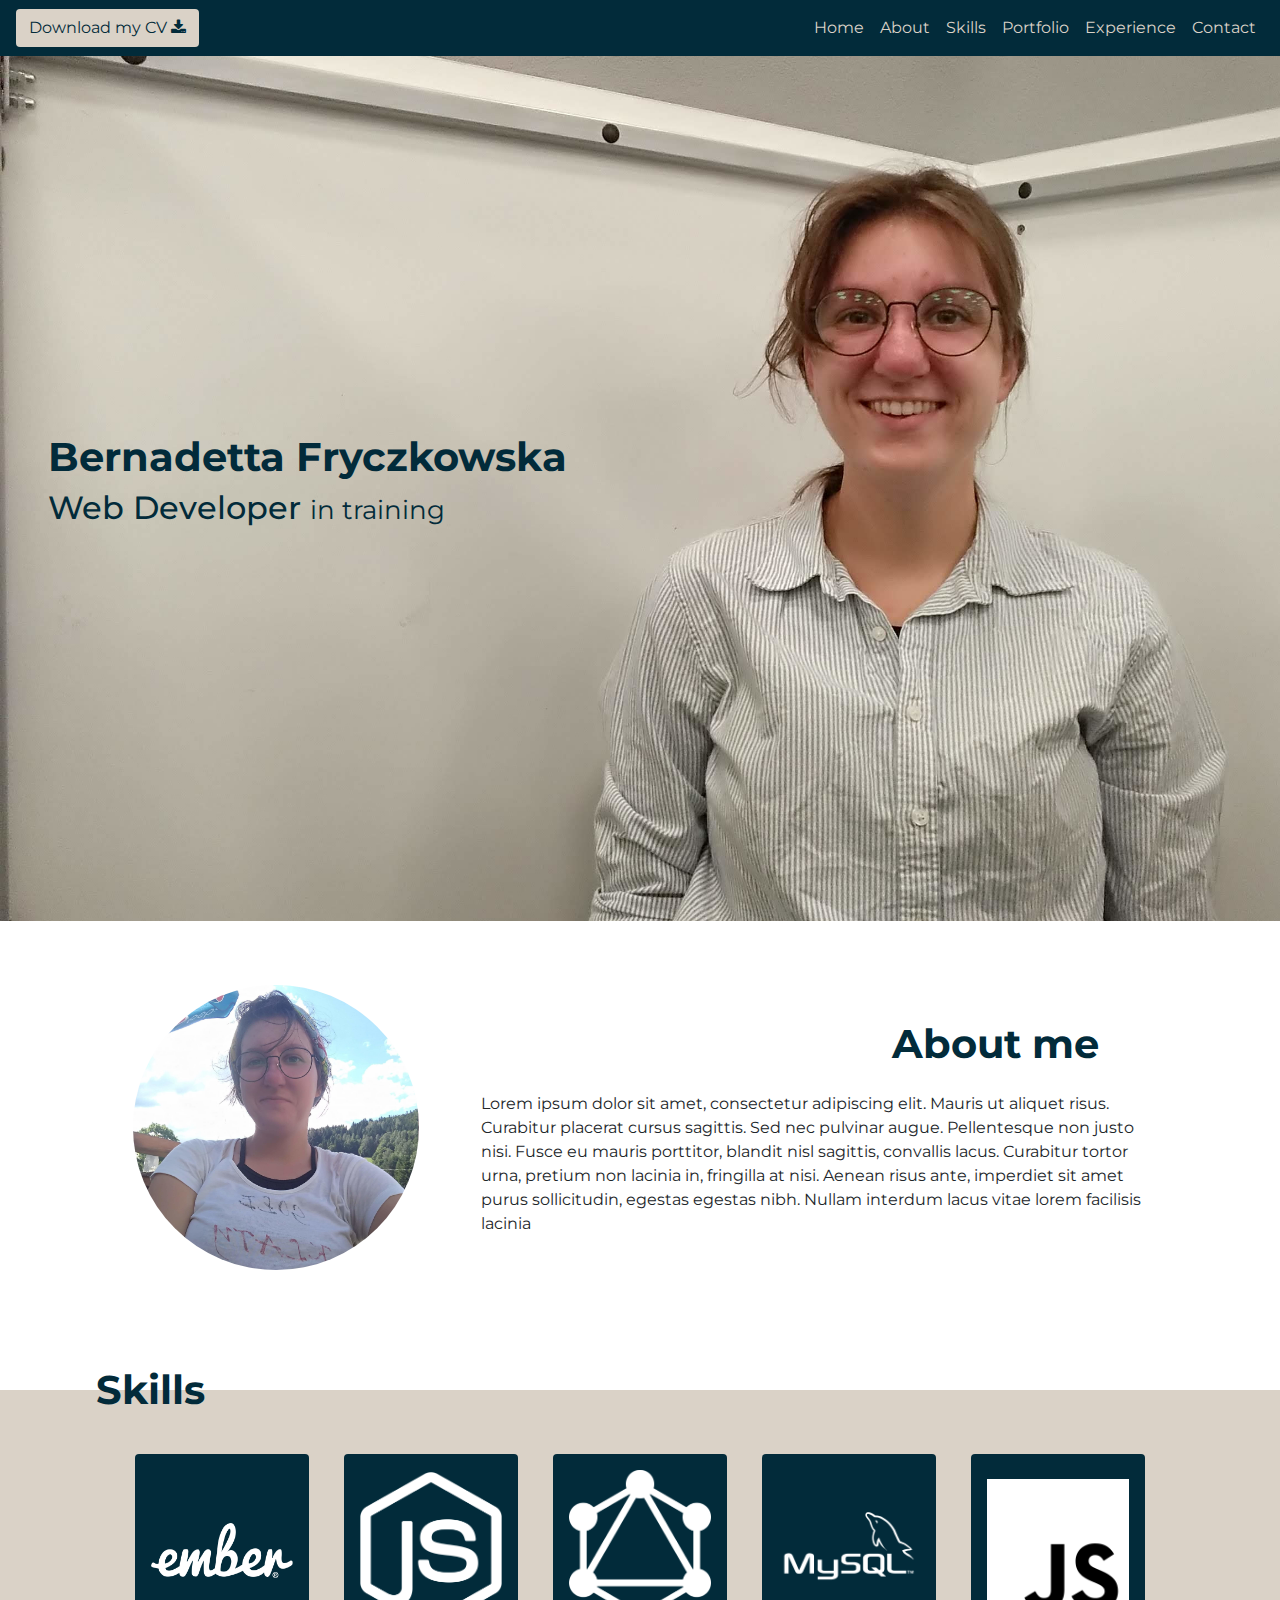
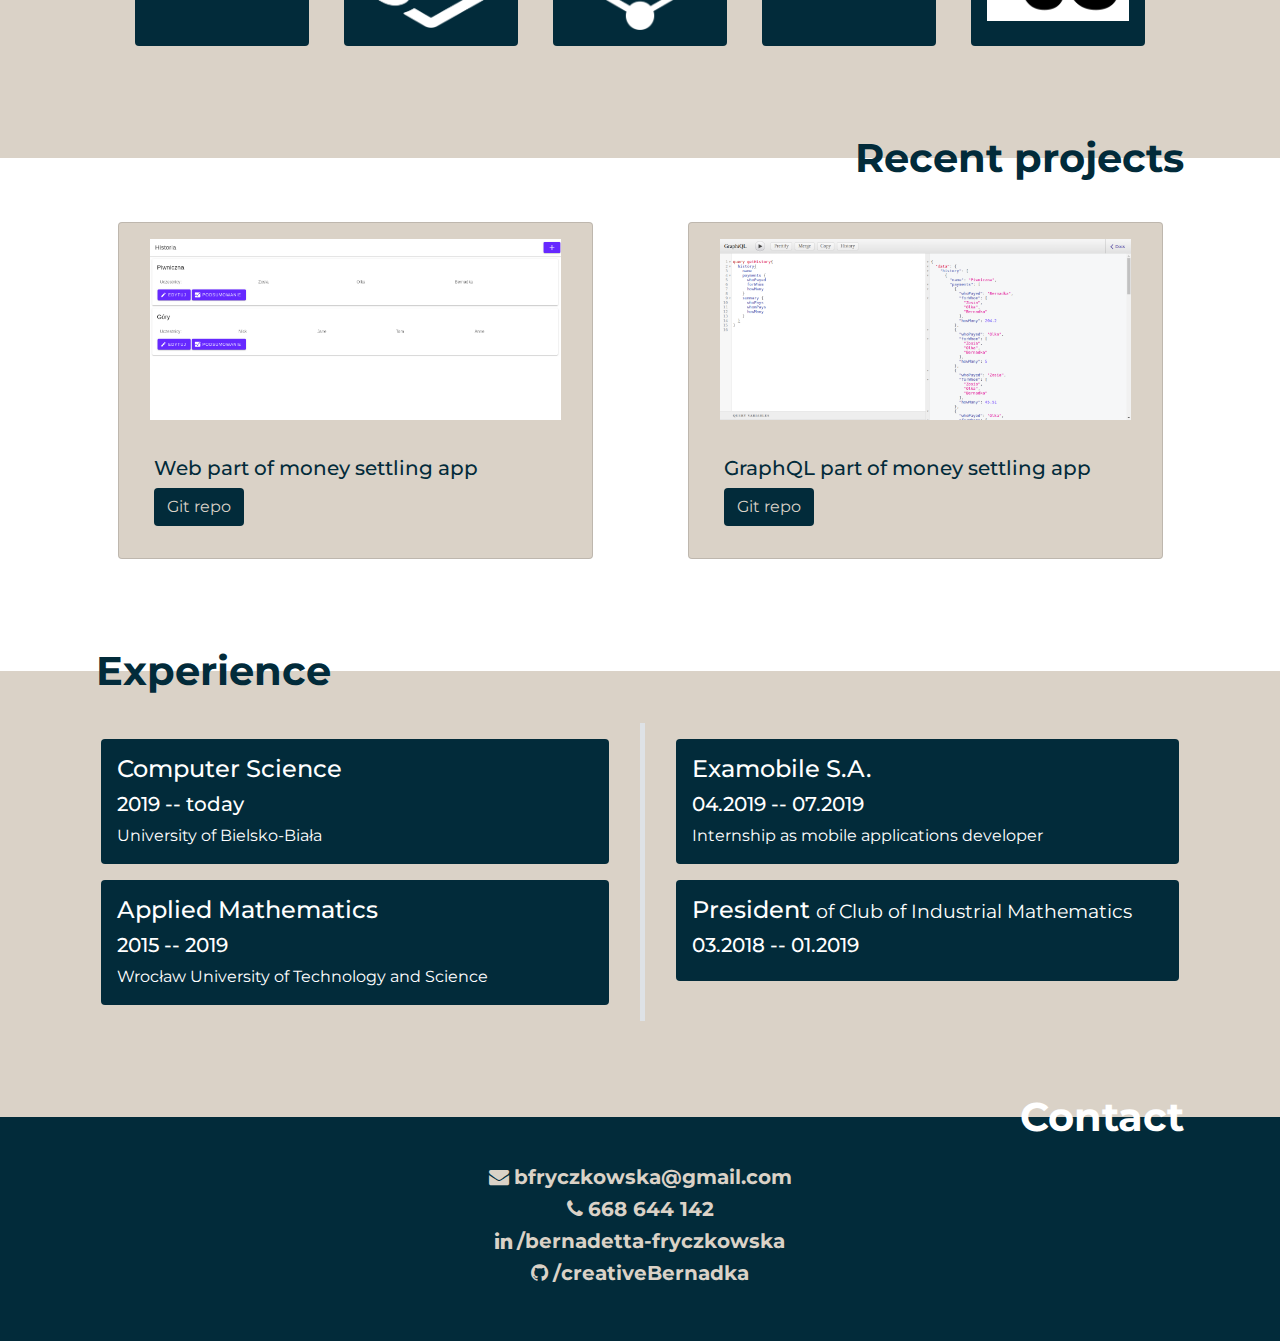
==== index.html @ b06b9ac1 "FIX: adjust styles to mobile" ====
<!DOCTYPE html>
<html lang="pl" xmlns="http://www.w3.org/1999/html">
<head>
    <meta charset="UTF-8">
    <title>Bernadetta Fryczkowska</title>
    <meta name="viewport" content="width=device-width, initial-scale=1, shrink-to-fit=no">
    <link rel="stylesheet" href="bootstrap-4.3.1-dist/css/bootstrap.min.css">
    <link rel="stylesheet" type="text/css" href="CV.css">
    <link rel="stylesheet" href="https://cdnjs.cloudflare.com/ajax/libs/font-awesome/4.7.0/css/font-awesome.min.css">
</head>
<body class="pt-5">

<nav class="navbar navbar-expand-lg color-primary fixed-top">
    <div class="bg-third rounded">
        <a href="#" class="btn text-primary">
            Download my CV
            <div class="text-primary fa fa-download"></div>
        </a>
    </div>
    <button class="navbar-toggler navbar-dark" type="button" data-toggle="collapse"
            data-target="#navbarSupportedContent" aria-controls="navbarSupportedContent"
            aria-expanded="false" aria-label="Toggle navigation">
        <span class="navbar-toggler-icon"></span>
    </button>
    <div class="collapse navbar-collapse" id="navbarSupportedContent">
        <ul class="navbar-nav ml-auto">
            <li class="nav-item active">
                <a class="nav-link text-secondary" href="#">Home<span class="sr-only">(current)</span></a>
            </li>
            <li class="nav-item">
                <a class="nav-link text-secondary" href="#about-me">About</a>
            </li>
            <li class="nav-item">
                <a class="nav-link text-secondary" href="#skills">Skills</a>
            </li>
            <li class="nav-item">
                <a class="nav-link text-secondary" href="#portfolio">Portfolio</a>
            </li>
            <li class="nav-item">
                <a class="nav-link text-secondary" href="#experience">Experience</a>
            </li>
            <li class="nav-item">
                <a class="nav-link text-secondary" href="#contact">Contact</a>
            </li>
        </ul>
    </div>
</nav>

<div class="cover d-flex flex-column justify-content-center pl-md-5 pl-2 text-primary">
    <h1>Bernadetta Fryczkowska</h1>
    <h2>Web Developer <small>in training</small></h2>
</div>
<a name="about-me"></a>
<div class="container-fluid color-secondary pb-md-5 pt-3 pb-3">
    <div class="container">
        <div class="row p-md-5 d-flex align-items-center">
            <div class="col-lg-4 d-none d-lg-block">
                <img src="res/ja_gory2.jpg" class="profile-picture rounded-circle">
            </div>
            <div class="col-12 col-lg-8">
                <h1 class="text-primary mr-md-5 text-right mb-4">
                    About me
                </h1>
                Lorem ipsum dolor sit amet, consectetur adipiscing elit. Mauris ut aliquet risus.
                Curabitur placerat cursus sagittis. Sed nec pulvinar augue. Pellentesque non justo nisi.
                Fusce eu mauris porttitor, blandit nisl sagittis, convallis lacus. Curabitur tortor urna,
                pretium non lacinia in, fringilla at nisi. Aenean risus ante, imperdiet sit amet purus sollicitudin,
                egestas egestas nibh. Nullam interdum lacus vitae lorem facilisis lacinia
            </div>
        </div>
    </div>
</div>
<a name="skills"></a>
<h1 class="text-primary title-bottom ml-md-5 pl-md-5 pl-2">
    Skills
</h1>
<div class="container-fluid bg-third pb-md-5 pb-4 pt-3 pt-md-0">
    <div class="container">
        <div class="p-md-5 p-3 justify-content-around row align-content-between">
            <div class="col-6 col-sm-4 col-md-2 rounded color-primary p-lg-3 p-2 align-items-center d-flex m-md-3 m-1">
                <img src="res/Ember%20Logo%201c%20White.png" class="logo img-fluid">
            </div>
            <div class="col-6 col-sm-4 col-md-2 rounded color-primary p-lg-3 p-2 align-items-center d-flex m-md-3 m-1">
                <img src="res/nodejs-icon-logo-black-and-white.png" class="logo img-fluid">
            </div>
            <div class="col-6 col-sm-4 col-md-2 rounded color-primary p-lg-3 p-2 align-items-center d-flex m-md-3 m-1">
                <img src="res/graphql-logo-black-and-white.png" class="logo img-fluid">
            </div>
            <div class="col-6 col-sm-4 col-md-2 rounded color-primary p-lg-3 p-2 align-items-center d-flex m-md-3 m-1">
                <img src="res/mysql-5-logo-black-and-white.png" class="logo img-fluid">
            </div>
            <div class="col-6 col-sm-4 col-md-2 rounded color-primary p-lg-3 p-2 align-items-center d-flex m-md-3 m-1">
                <img src="res/javascript-logo-black-and-white.png" class="logo img-fluid">
            </div>
        </div>
    </div>
</div>
<a name="portfolio"></a>
<h1 class="text-primary title-top text-right mr-md-5 pr-md-5 pr-2">
    Recent projects
</h1>
<div class="container-fluid color-secondary p-md-4 p-2">
    <div class="container">
        <div class="color-secondary row justify-content-center pb-md-5 pt-md-2 pb-3">
            <div class="col-12 col-lg-5 card bg-third mb-md-3 mb-2">
                <img src="res/money_settler_web.png" class="card-img-top p-md-3 pt-3">
                <div class="card-body text-primary">
                    <h5 class="card-title">
                        Web part of money settling app <br/>
                        <a href="https://github.com/creativeBernadka/money-settling-web"
                           class="btn color-primary text-secondary mt-2">Git repo</a>
                    </h5>
                </div>
            </div>
            <div class="col-12 col-lg-5 card bg-third offset-lg-1 offset-0 mb-md-3">
                <img src="res/money_settler_server.png" class="card-img-top p-md-3 pt-3">
                <div class="card-body text-primary">
                    <h5 class="card-title">
                        GraphQL part of money settling app <br/>
                        <a href="https://github.com/creativeBernadka/money-settling-server"
                           class="btn color-primary text-secondary mt-2">Git repo</a>
                    </h5>
                </div>
            </div>
        </div>
    </div>
</div>
<a name="experience"></a>
<h1 class="text-primary title-bottom ml-md-5 pl-md-5 pl-2">
    Experience
</h1>
<div class="container-fluid bg-third p-md-5 p-3">
    <div class="container">
        <div class="row pb-5 pt-md-1 pt-4">
            <div class="col-lg-6 d-none d-lg-block">
                <div class="rounded color-primary text-white p-md-3 m-md-3">
                    <h4>Computer Science</h4>
                    <h5>2019 -- today</h5>
                    University of Bielsko-Biała
                </div>
                <div class="rounded color-primary text-white p-md-3 m-md-3">
                    <h4>Applied Mathematics</h4>
                    <h5>2015 -- 2019</h5>
                    Wrocław University of Technology and Science
                </div>
            </div>
            <div class="col-12 d-lg-none border-left experience-box">
                <div class="rounded color-primary text-white p-md-3 m-md-3 p-2 m-2">
                    <h4>Computer Science</h4>
                    <h5>2019 -- today</h5>
                    University of Bielsko-Biała
                </div>
                <div class="rounded color-primary text-white p-md-3 m-md-3 p-2 m-2">
                    <h4>Applied Mathematics</h4>
                    <h5>2015 -- 2019</h5>
                    Wrocław University of Technology and Science
                </div>
            </div>
            <div class="col-12 col-lg-6 border-left experience-box">
                <div class="rounded color-primary text-white p-md-3 m-md-3 p-2 m-2">
                    <h4>Examobile S.A.</h4>
                    <h5>04.2019 -- 07.2019</h5>
                    Internship as mobile applications developer
                </div>
                <div class="rounded color-primary text-white p-md-3 m-md-3 p-2 m-2">
                    <h4>President <small>of Club of Industrial Mathematics</small></h4>
                    <h5>03.2018 -- 01.2019</h5>
                </div>
            </div>
        </div>
    </div>
</div>
<a name="contact"></a>
<h1 class="text-white title-top title-bottom text-right mr-md-5 pr-md-5 pr-2">
    Contact
</h1>
<div class="color-primary text-secondary p-md-5 text-center p-2 pt-5">
    <h5>
        <a href="#" class="fa fa-envelope">
            <b class="text-montserrat">
                bfryczkowska@gmail.com
            </b>
        </a>
    </h5>
    <h5>
        <a href="#" class="fa fa-phone">
            <b class="text-montserrat">
                668 644 142
            </b>
        </a>
    </h5>
    <h5>
        <a href="https://www.linkedin.com/in/bernadetta-fryczkowska-0a4b0018b/" class="fa fa-linkedin">
            <b class="text-montserrat">
                /bernadetta-fryczkowska
            </b>
        </a>
    </h5>
    <h5>
        <a href="https://github.com/creativeBernadka" class="fa fa-github">
            <b class="text-montserrat">
                /creativeBernadka
            </b>
        </a>
    </h5>
</div>
<script src="https://code.jquery.com/jquery-3.3.1.slim.min.js" integrity="sha384-q8i/X+965DzO0rT7abK41JStQIAqVgRVzpbzo5smXKp4YfRvH+8abtTE1Pi6jizo" crossorigin="anonymous"></script>
<script src="https://cdnjs.cloudflare.com/ajax/libs/popper.js/1.14.7/umd/popper.min.js" integrity="sha384-UO2eT0CpHqdSJQ6hJty5KVphtPhzWj9WO1clHTMGa3JDZwrnQq4sF86dIHNDz0W1" crossorigin="anonymous"></script>
<script src="https://stackpath.bootstrapcdn.com/bootstrap/4.3.1/js/bootstrap.min.js" integrity="sha384-JjSmVgyd0p3pXB1rRibZUAYoIIy6OrQ6VrjIEaFf/nJGzIxFDsf4x0xIM+B07jRM" crossorigin="anonymous"></script>
</body>

</html>
---- CV.css ----
@import url("https://fonts.googleapis.com/css?family=Montserrat&display=swap");
@import url("https://fonts.googleapis.com/css?family=Raleway&display=swap");
body {
  font-family: "Montserrat", sans-serif;
}

h1 {
  font-weight: bold;
}

.color-primary {
  background-color: #022B3A;
}

.color-secondary {
  background-color: #FFFFFF;
}

.bg-third {
  background-color: #DAD2C7;
}

.text-primary {
  color: #022B3A !important;
}

.text-secondary {
  color: #DAD2C7 !important;
}

.text-third {
  color: #3A606E;
}

.fa {
  color: #DAD2C7;
}
.fa:hover {
  color: #3A606E;
}

.text-montserrat {
  font-family: "Montserrat", sans-serif;
}

.text-white {
  color: #FFFFFF;
}

.navigation {
  align-items: flex-end;
  justify-content: flex-end;
}

.cover {
  background: url("res/ja_modelka3.jpg") no-repeat center center/cover;
  height: 97vh;
}

.profile-picture {
  width: 90%;
  height: auto;
}

.experience-box {
  border-width: 5px !important;
}

.skills {
  justify-content: space-evenly;
}

.title-bottom {
  z-index: 2;
  margin-bottom: -0.6em;
}

.title-top {
  margin-top: -0.6em;
}

/*# sourceMappingURL=CV.css.map */
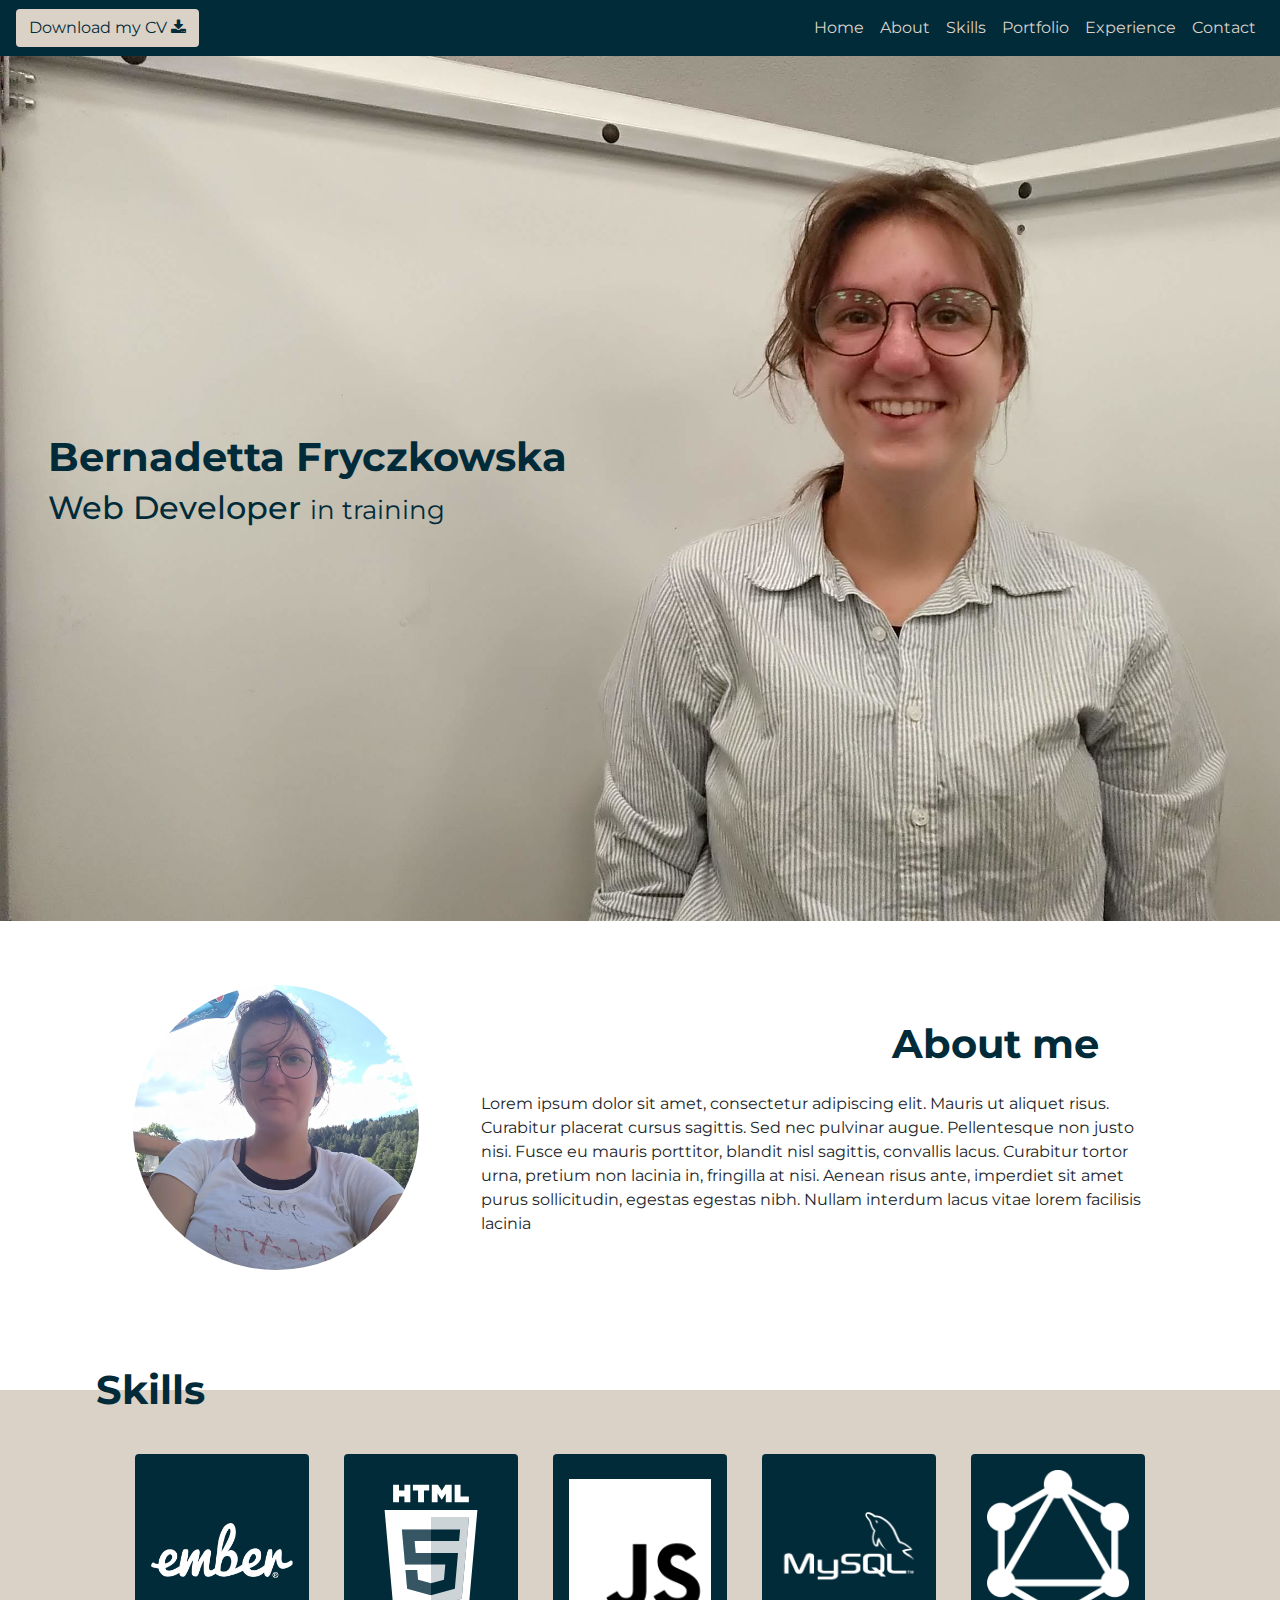
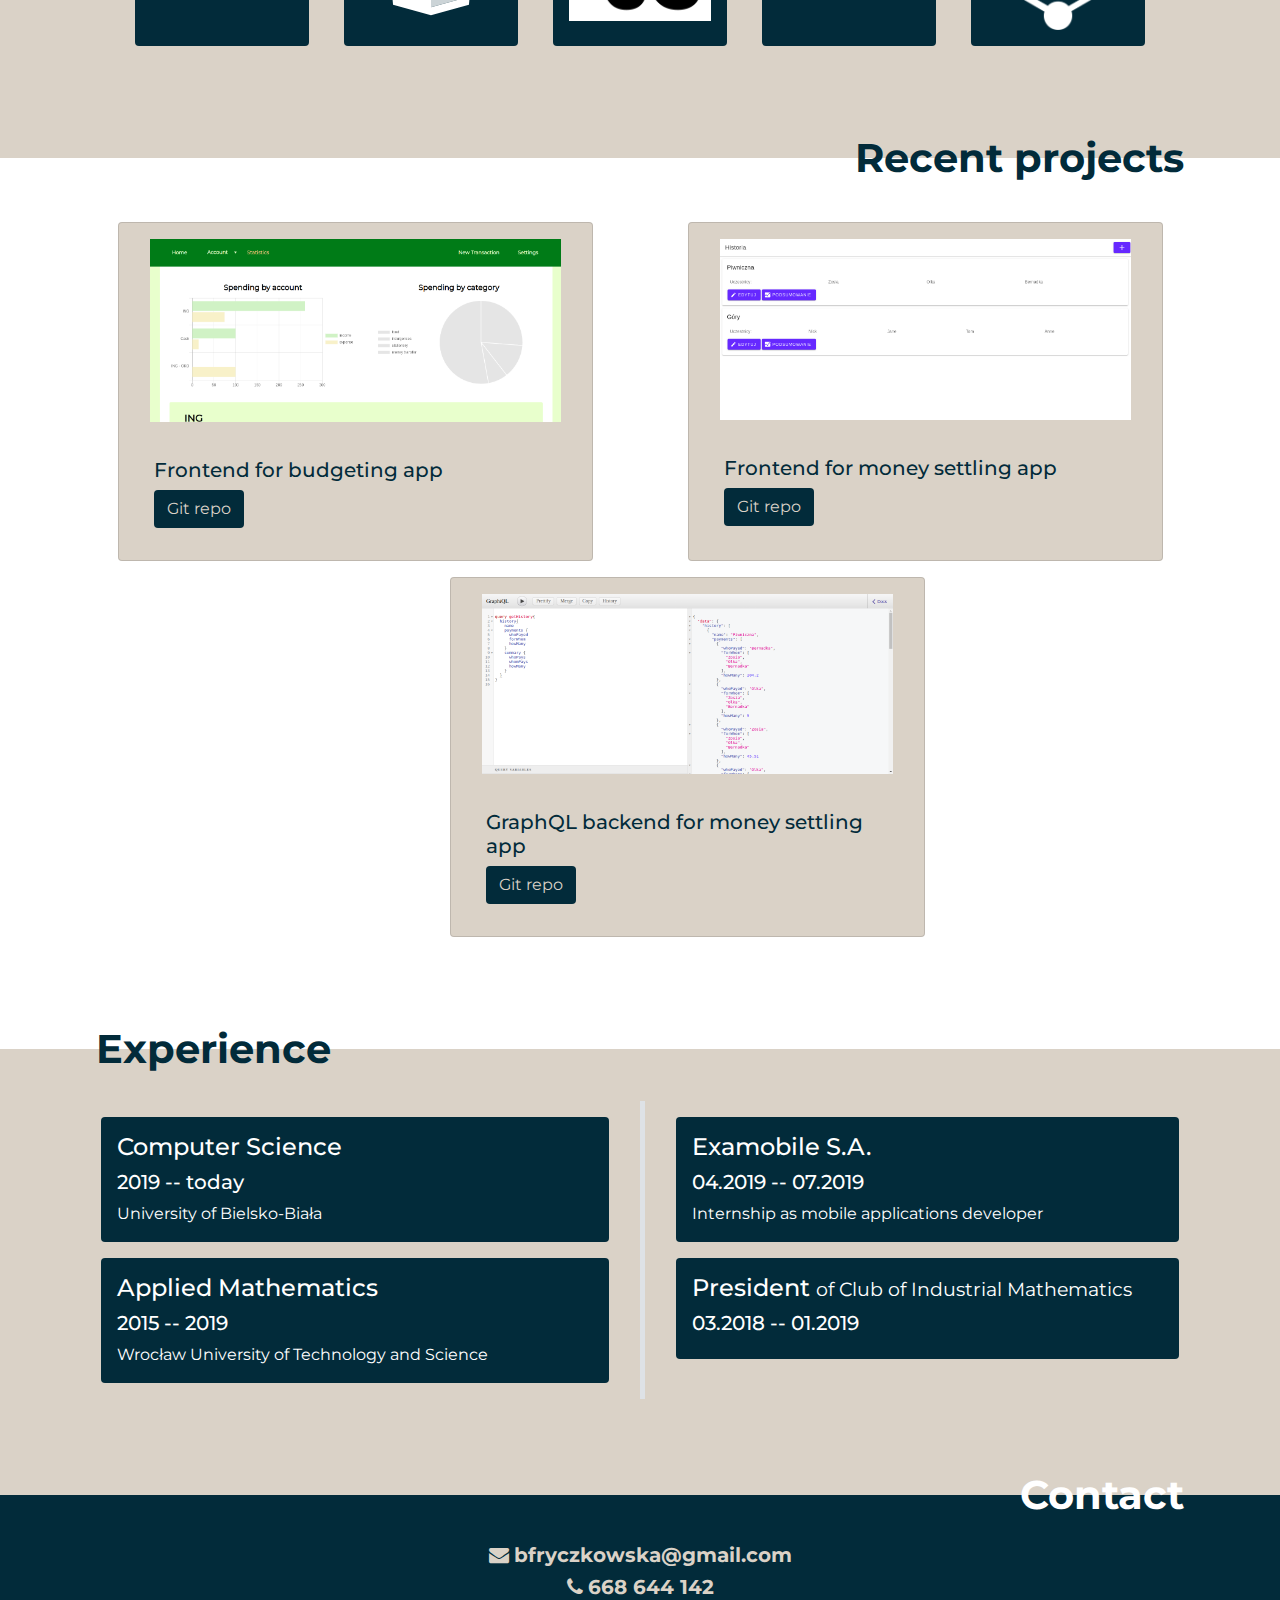
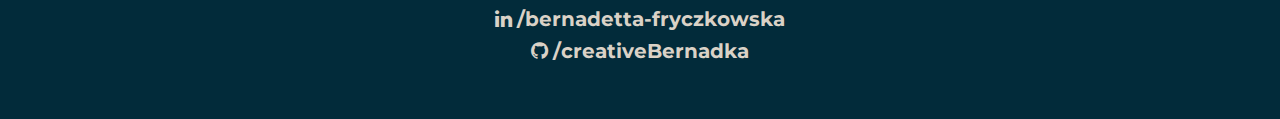
==== commit 3e89513d: "FIX: change skills and projects to more recent" ====
--- a/index.html
+++ b/index.html
@@ -81,16 +81,16 @@
                 <img src="res/Ember%20Logo%201c%20White.png" class="logo img-fluid">
             </div>
             <div class="col-6 col-sm-4 col-md-2 rounded color-primary p-lg-3 p-2 align-items-center d-flex m-md-3 m-1">
-                <img src="res/nodejs-icon-logo-black-and-white.png" class="logo img-fluid">
+                <img src="res/html-logo.svg" class="logo img-fluid">
+            </div>
+            <div class="col-6 col-sm-4 col-md-2 rounded color-primary p-lg-3 p-2 align-items-center d-flex m-md-3 m-1">
+                <img src="res/javascript-logo-black-and-white.png" class="logo img-fluid">
+            </div>
+            <div class="col-6 col-sm-4 col-md-2 rounded color-primary p-lg-3 p-2 align-items-center d-flex m-md-3 m-1">
+                <img src="res/mysql-5-logo-black-and-white.png" class="logo img-fluid">
             </div>
             <div class="col-6 col-sm-4 col-md-2 rounded color-primary p-lg-3 p-2 align-items-center d-flex m-md-3 m-1">
                 <img src="res/graphql-logo-black-and-white.png" class="logo img-fluid">
-            </div>
-            <div class="col-6 col-sm-4 col-md-2 rounded color-primary p-lg-3 p-2 align-items-center d-flex m-md-3 m-1">
-                <img src="res/mysql-5-logo-black-and-white.png" class="logo img-fluid">
-            </div>
-            <div class="col-6 col-sm-4 col-md-2 rounded color-primary p-lg-3 p-2 align-items-center d-flex m-md-3 m-1">
-                <img src="res/javascript-logo-black-and-white.png" class="logo img-fluid">
             </div>
         </div>
     </div>
@@ -103,10 +103,20 @@
     <div class="container">
         <div class="color-secondary row justify-content-center pb-md-5 pt-md-2 pb-3">
             <div class="col-12 col-lg-5 card bg-third mb-md-3 mb-2">
+                <img src="res/budgeting-app-web.png" class="card-img-top p-md-3 pt-3">
+                <div class="card-body text-primary">
+                    <h5 class="card-title">
+                        Frontend for budgeting app<br/>
+                        <a href="https://github.com/creativeBernadka/budgeting-app-web"
+                           class="btn color-primary text-secondary mt-2">Git repo</a>
+                    </h5>
+                </div>
+            </div>
+            <div class="col-12 col-lg-5 card bg-third offset-lg-1 offset-0 mb-md-3">
                 <img src="res/money_settler_web.png" class="card-img-top p-md-3 pt-3">
                 <div class="card-body text-primary">
                     <h5 class="card-title">
-                        Web part of money settling app <br/>
+                        Frontend for money settling app <br/>
                         <a href="https://github.com/creativeBernadka/money-settling-web"
                            class="btn color-primary text-secondary mt-2">Git repo</a>
                     </h5>
@@ -116,7 +126,7 @@
                 <img src="res/money_settler_server.png" class="card-img-top p-md-3 pt-3">
                 <div class="card-body text-primary">
                     <h5 class="card-title">
-                        GraphQL part of money settling app <br/>
+                        GraphQL backend for money settling app <br/>
                         <a href="https://github.com/creativeBernadka/money-settling-server"
                            class="btn color-primary text-secondary mt-2">Git repo</a>
                     </h5>
